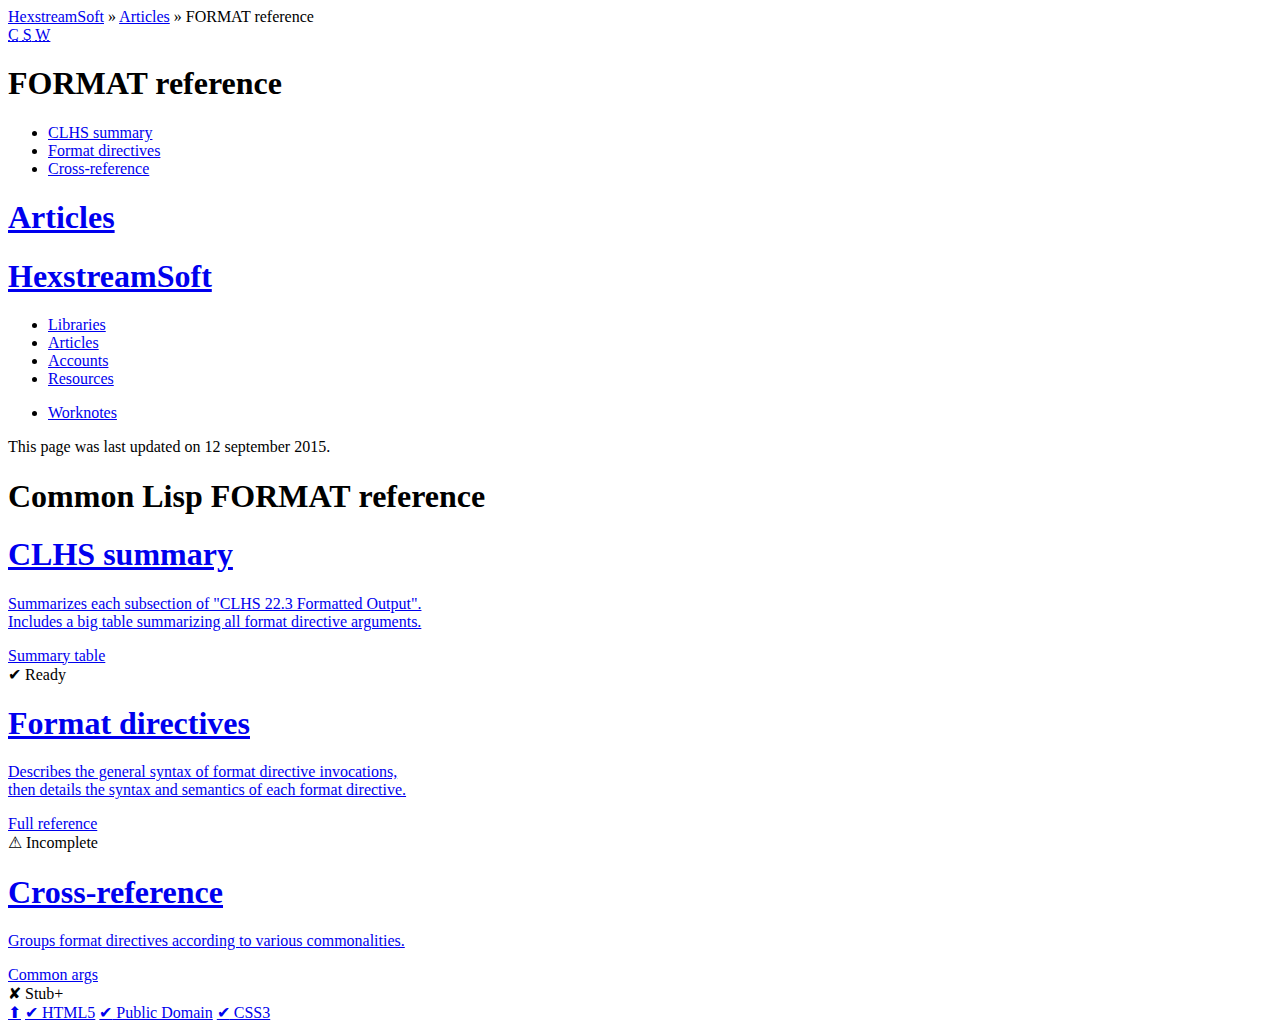
==== index.html @ 32f95ffe "Use global.js." ====
<!DOCTYPE html>

<html>
  <head>
    <meta charset="UTF-8" />
    <meta name="author" content="Jean-Philippe Paradis" />
    <link rel="author" href="https://www.hexstreamsoft.com/introduction.html" />
    <link rel="license" href="https://www.hexstreamsoft.com/UNLICENSE" />
    <meta name="description" content="" />
    <title>Common Lisp FORMAT reference | Articles | HexstreamSoft</title>
    <link href="https://www.hexstreamsoft.com/css/global.css" rel="stylesheet" type="text/css" />
    <link href="index.css" rel="stylesheet" type="text/css" />
    <script src="https://global.hexstreamsoft.com/scripts/global.js"></script>
    <script src="https://www.hexstreamsoft.com/scripts/global.js"></script>
    <script src="scripts/global.js"></script>
  </head>
  <body>

    <nav id="site-nav">

      <nav class="breadcrumbs-and-extras">

        <nav class="breadcrumbs">
          <a href="https://www.hexstreamsoft.com/">HexstreamSoft</a>
          <span class="separator"> » </span>
          <a href="https://www.hexstreamsoft.com/articles/">Articles</a>
          <span class="separator"> » </span>
          <a class="here">FORMAT reference</a>
          <div class="float-clear"></div>
        </nav>

        <nav id="meta-nav">
          <a href="https://www.hexstreamsoft.com/articles/common-lisp-format-reference/">
            <abbr title="Canonical">C</abbr>
          </a>
          <a href="https://github.com/Hexstream/common-lisp-format-reference/blob/master/index.html">
            <abbr title="Source">S</abbr>
          </a>
          <a href="https://worknotes.hexstreamsoft.com/websites/hexstreamsoft.com/articles/common-lisp-format-reference/">
            <abbr title="Worknotes">W</abbr>
          </a>
        </nav>

      </nav>

      <nav class="ancestors-nav">

        <div class="level-separator"></div>

        <nav class="navbox">
          <h1>
            <a class="here">FORMAT reference</a>
            <span class="here-indicator-left"> </span>
            <span class="here-indicator-right"> </span>
          </h1>
          <ul>
            <li><a href="clhs-summary/">CLHS summary</a></li>
            <li><a href="format-directives/">Format directives</a></li>
            <li><a href="cross-reference/">Cross-reference</a></li>
          </ul>
        </nav>

        <div class="level-separator"></div>

        <nav class="navbox empty" id="articles_navbox">
          <h1>
            <a href="https://www.hexstreamsoft.com/articles/">Articles</a>
          </h1>
        </nav>

        <div class="level-separator"></div>

        <nav class="navbox" id="main_navbox">
          <h1>
            <a href="https://www.hexstreamsoft.com/">HexstreamSoft</a>
          </h1>
          <ul>
            <li><a href="https://www.hexstreamsoft.com/libraries/">Libraries</a></li>
            <li>
              <a href="https://www.hexstreamsoft.com/articles/">
                Articles
                <span class="here-indicator-left"> </span>
                <span class="here-indicator-right"> </span>
              </a>
            </li>
            <li><a href="https://www.hexstreamsoft.com/accounts/">Accounts</a></li>
            <li><a href="https://www.hexstreamsoft.com/resources/">Resources</a></li>
          </ul>
          <ul>
            <li><a href="https://worknotes.hexstreamsoft.com/">Worknotes</a></li>
          </ul>
        </nav>

      </nav>

    </nav>

    <p id="last-updated"><span>This page was last updated on </span><time datetime="2015-09-12">12 september 2015</time><span>.</span></p>

    <main>

      <header id="page-header">
        <h1>Common&nbsp;Lisp FORMAT&nbsp;reference</h1>
      </header>

      <nav class="navlist">

        <section>
          <a href="clhs-summary/">
            <h1>CLHS summary</h1>
            <p>
              Summarizes each subsection of "CLHS 22.3 Formatted Output".<br />
              Includes a big table summarizing all format directive arguments.
            </p>
          </a>
          <div class="quick-links">
            <div>
              <a href="clhs-summary/#subsections-summary-table">Summary table</a>
            </div>
          </div>
          <div class="status-indicators">
            <div>
              <span class="ready">✔ Ready</span>
            </div>
          </div>
        </section>

        <section>
          <a href="format-directives/">
            <h1>Format directives</h1>
            <p>
              Describes the general syntax of format directive invocations,<br />
              then details the syntax and semantics of each format directive.
            </p>
          </a>
          <div class="quick-links">
            <div>
              <a href="format-directives/#full-reference">Full reference</a>
            </div>
          </div>
          <div class="status-indicators">
            <div>
              <span class="incomplete">⚠ Incomplete</span>
            </div>
          </div>
        </section>

        <section>
          <a href="cross-reference/">
            <h1>Cross-reference</h1>
            <p>
              Groups format directives according to various commonalities.
            </p>
          </a>
          <div class="quick-links">
            <div>
              <a href="cross-reference/#common-arguments">Common args</a>
            </div>
          </div>
          <div class="status-indicators">
            <div>
              <span class="stub">✘ Stub+</span>
            </div>
          </div>
        </section>

      </nav>

    </main>

    <footer id="footer">
      <div>
        <a href="#" class="back-to-top">⬆</a>
        <span class="page-badge"><a href="http://validator.w3.org/check?uri=http%3A%2F%2Fwww.hexstreamsoft.com%2Farticles%2Fcommon-lisp-format-reference%2F"><span class="checkmark">✔</span> HTML5</a></span>
        <span class="page-badge"><a href="https://www.hexstreamsoft.com/README"><span class="checkmark">✔</span> Public Domain</a></span>
        <span class="page-badge"><a href="http://jigsaw.w3.org/css-validator/validator?uri=http%3A%2F%2Fwww.hexstreamsoft.com%2Farticles%2Fcommon-lisp-format-reference%2F"><span class="checkmark">✔</span> CSS3</a></span>
      </div>
    </footer>

  </body>
</html>
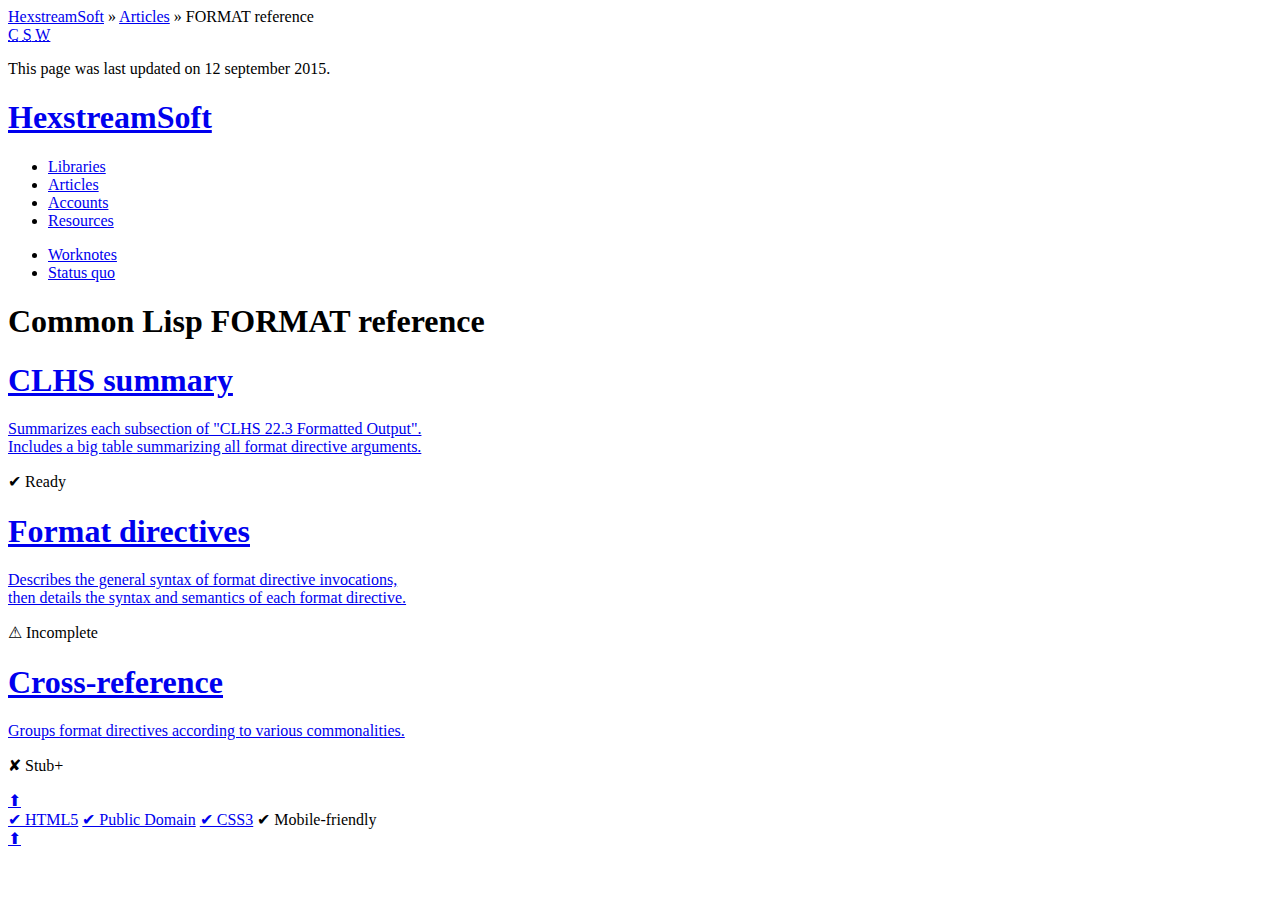
==== commit 08c8dcea: "Optimize for mobile!" ====
--- a/index.html
+++ b/index.html
@@ -1,33 +1,32 @@
 <!DOCTYPE html>
 
 <html>
+
   <head>
     <meta charset="UTF-8" />
     <meta name="author" content="Jean-Philippe Paradis" />
     <link rel="author" href="https://www.hexstreamsoft.com/introduction.html" />
     <link rel="license" href="https://www.hexstreamsoft.com/UNLICENSE" />
     <meta name="description" content="" />
+    <meta name="viewport" content="width=device-width, initial-scale=1"/>
     <title>Common Lisp FORMAT reference | Articles | HexstreamSoft</title>
-    <link href="https://www.hexstreamsoft.com/css/global.css" rel="stylesheet" type="text/css" />
-    <link href="index.css" rel="stylesheet" type="text/css" />
+    <link href="css/global.css" rel="stylesheet" type="text/css" />
     <script src="https://global.hexstreamsoft.com/scripts/global.js"></script>
     <script src="https://www.hexstreamsoft.com/scripts/global.js"></script>
     <script src="scripts/global.js"></script>
   </head>
+
   <body>
 
-    <nav id="site-nav">
+    <nav id="top-nav">
 
-      <nav class="breadcrumbs-and-extras">
+      <div class="main">
 
-        <nav class="breadcrumbs">
+        <div class="breadcrumbs">
           <a href="https://www.hexstreamsoft.com/">HexstreamSoft</a>
-          <span class="separator"> » </span>
-          <a href="https://www.hexstreamsoft.com/articles/">Articles</a>
-          <span class="separator"> » </span>
-          <a class="here">FORMAT reference</a>
-          <div class="float-clear"></div>
-        </nav>
+          <span class="crumb"><span class="s"> » </span><a href="https://www.hexstreamsoft.com/articles/">Articles</a></span>
+          <span class="crumb"><span class="s"> » </span><a class="here">FORMAT reference</a></span>
+        </div>
 
         <nav id="meta-nav">
           <a href="https://www.hexstreamsoft.com/articles/common-lisp-format-reference/">
@@ -36,144 +35,114 @@
           <a href="https://github.com/Hexstream/common-lisp-format-reference/blob/master/index.html">
             <abbr title="Source">S</abbr>
           </a>
-          <a href="https://worknotes.hexstreamsoft.com/websites/hexstreamsoft.com/articles/common-lisp-format-reference/">
+          <a href="https://worknotes.hexstreamsoft.com/websites/www.hexstreamsoft.com/articles/common-lisp-format-reference/">
             <abbr title="Worknotes">W</abbr>
           </a>
         </nav>
 
-      </nav>
+      </div>
 
-      <nav class="ancestors-nav">
+      <p id="last-updated"><span>This page was last updated on </span><time datetime="2015-09-12">12 september 2015</time><span>.</span></p>
 
-        <div class="level-separator"></div>
+    </nav>
 
-        <nav class="navbox">
-          <h1>
-            <a class="here">FORMAT reference</a>
-            <span class="here-indicator-left"> </span>
-            <span class="here-indicator-right"> </span>
-          </h1>
-          <ul>
-            <li><a href="clhs-summary/">CLHS summary</a></li>
-            <li><a href="format-directives/">Format directives</a></li>
-            <li><a href="cross-reference/">Cross-reference</a></li>
-          </ul>
-        </nav>
+    <nav class="ancestors-nav">
 
-        <div class="level-separator"></div>
-
-        <nav class="navbox empty" id="articles_navbox">
-          <h1>
-            <a href="https://www.hexstreamsoft.com/articles/">Articles</a>
-          </h1>
-        </nav>
-
-        <div class="level-separator"></div>
-
-        <nav class="navbox" id="main_navbox">
-          <h1>
-            <a href="https://www.hexstreamsoft.com/">HexstreamSoft</a>
-          </h1>
+      <nav class="tabs contains-title contains-groups">
+        <h1><a href="https://www.hexstreamsoft.com/">HexstreamSoft</a></h1>
+        <div>
           <ul>
             <li><a href="https://www.hexstreamsoft.com/libraries/">Libraries</a></li>
-            <li>
-              <a href="https://www.hexstreamsoft.com/articles/">
-                Articles
-                <span class="here-indicator-left"> </span>
-                <span class="here-indicator-right"> </span>
-              </a>
-            </li>
+            <li><a href="https://www.hexstreamsoft.com/articles/" class="ancestor">Articles</a></li>
             <li><a href="https://www.hexstreamsoft.com/accounts/">Accounts</a></li>
             <li><a href="https://www.hexstreamsoft.com/resources/">Resources</a></li>
           </ul>
           <ul>
             <li><a href="https://worknotes.hexstreamsoft.com/">Worknotes</a></li>
+            <li><a href="https://status-quo.hexstreamsoft.com/">Status quo</a></li>
           </ul>
-        </nav>
-
+        </div>
       </nav>
 
     </nav>
 
-    <p id="last-updated"><span>This page was last updated on </span><time datetime="2015-09-12">12 september 2015</time><span>.</span></p>
-
     <main>
 
       <header id="page-header">
-        <h1>Common&nbsp;Lisp FORMAT&nbsp;reference</h1>
+        <h1>Common&nbsp;Lisp FORMAT reference</h1>
       </header>
 
-      <nav class="navlist">
+      <nav class="navlists column">
 
-        <section>
-          <a href="clhs-summary/">
-            <h1>CLHS summary</h1>
-            <p>
-              Summarizes each subsection of "CLHS 22.3 Formatted Output".<br />
-              Includes a big table summarizing all format directive arguments.
-            </p>
-          </a>
-          <div class="quick-links">
-            <div>
-              <a href="clhs-summary/#subsections-summary-table">Summary table</a>
+        <nav class="navlist column">
+          <section>
+            <a href="clhs-summary/">
+              <h1>CLHS summary</h1>
+              <p>
+                Summarizes each subsection of "CLHS 22.3 Formatted Output".<br />
+                Includes a big table summarizing all format directive arguments.
+              </p>
+            </a>
+            <!--
+                <div class="quick-links">
+              <div>
+                <a href="clhs-summary/#subsections-summary-table">Summary table</a>
+              </div>
             </div>
-          </div>
-          <div class="status-indicators">
-            <div>
-              <span class="ready">✔ Ready</span>
+              -->
+            <p class="status-indicator ready"><span>✔ Ready</span></p>
+          </section>
+          <section>
+            <a href="format-directives/">
+              <h1>Format directives</h1>
+              <p>
+                Describes the general syntax of format directive invocations,<br />
+                then details the syntax and semantics of each format directive.
+              </p>
+            </a>
+            <!--
+                <div class="quick-links">
+              <div>
+                <a href="format-directives/#full-reference">Full reference</a>
+              </div>
             </div>
-          </div>
-        </section>
-
-        <section>
-          <a href="format-directives/">
-            <h1>Format directives</h1>
-            <p>
-              Describes the general syntax of format directive invocations,<br />
-              then details the syntax and semantics of each format directive.
-            </p>
-          </a>
-          <div class="quick-links">
-            <div>
-              <a href="format-directives/#full-reference">Full reference</a>
+              -->
+            <p class="status-indicator incomplete"><span>⚠ Incomplete</span></p>
+          </section>
+          <section>
+            <a href="cross-reference/">
+              <h1>Cross-reference</h1>
+              <p>
+                Groups format directives according to various commonalities.
+              </p>
+            </a>
+            <!--
+                <div class="quick-links">
+              <div>
+                <a href="cross-reference/#common-arguments">Common args</a>
+              </div>
             </div>
-          </div>
-          <div class="status-indicators">
-            <div>
-              <span class="incomplete">⚠ Incomplete</span>
-            </div>
-          </div>
-        </section>
-
-        <section>
-          <a href="cross-reference/">
-            <h1>Cross-reference</h1>
-            <p>
-              Groups format directives according to various commonalities.
-            </p>
-          </a>
-          <div class="quick-links">
-            <div>
-              <a href="cross-reference/#common-arguments">Common args</a>
-            </div>
-          </div>
-          <div class="status-indicators">
-            <div>
-              <span class="stub">✘ Stub+</span>
-            </div>
-          </div>
-        </section>
+              -->
+            <p class="status-indicator stub"><span>✘ Stub+</span></p>
+          </section>
+        </nav>
 
       </nav>
 
     </main>
 
     <footer id="footer">
-      <div>
-        <a href="#" class="back-to-top">⬆</a>
-        <span class="page-badge"><a href="http://validator.w3.org/check?uri=http%3A%2F%2Fwww.hexstreamsoft.com%2Farticles%2Fcommon-lisp-format-reference%2F"><span class="checkmark">✔</span> HTML5</a></span>
-        <span class="page-badge"><a href="https://www.hexstreamsoft.com/README"><span class="checkmark">✔</span> Public Domain</a></span>
-        <span class="page-badge"><a href="http://jigsaw.w3.org/css-validator/validator?uri=http%3A%2F%2Fwww.hexstreamsoft.com%2Farticles%2Fcommon-lisp-format-reference%2F"><span class="checkmark">✔</span> CSS3</a></span>
+      <div class="back-to-top left">
+        <a href="#">⬆</a>
+      </div>
+      <div class="main">
+        <a href="http://validator.w3.org/check?uri=http%3A%2F%2Fwww.hexstreamsoft.com%2Farticles%2Fcommon-lisp-format-reference%2F">✔ HTML5</a>
+        <a href="https://www.hexstreamsoft.com/README">✔ Public Domain</a>
+        <a href="http://jigsaw.w3.org/css-validator/validator?uri=http%3A%2F%2Fwww.hexstreamsoft.com%2Farticles%2Fcommon-lisp-format-reference%2F">✔ CSS3</a>
+        <a>✔ Mobile-friendly</a>
+      </div>
+      <div class="back-to-top right">
+        <a href="#">⬆</a>
       </div>
     </footer>
 
--- a/css/global.css
+++ b/css/global.css
@@ -0,0 +1 @@
+@import "https://www.hexstreamsoft.com/css/global.css";
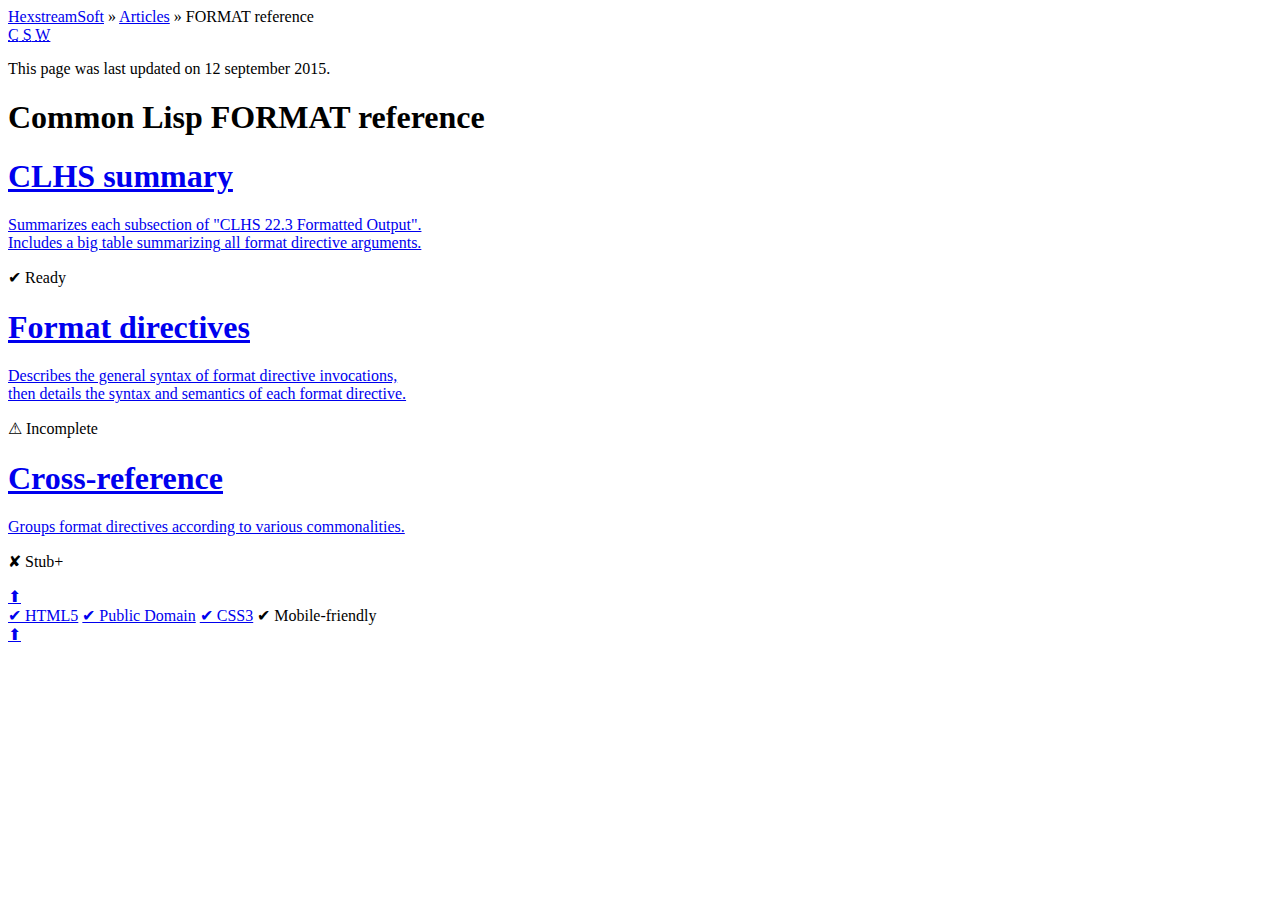
==== commit a85f5777: "Remove detailed HexstreamSoft navigation from all pages." ====
--- a/index.html
+++ b/index.html
@@ -43,26 +43,6 @@
       </div>
 
       <p id="last-updated"><span>This page was last updated on </span><time datetime="2015-09-12">12 september 2015</time><span>.</span></p>
-
-    </nav>
-
-    <nav class="ancestors-nav">
-
-      <nav class="tabs contains-title contains-groups">
-        <h1><a href="https://www.hexstreamsoft.com/">HexstreamSoft</a></h1>
-        <div>
-          <ul>
-            <li><a href="https://www.hexstreamsoft.com/libraries/">Libraries</a></li>
-            <li><a href="https://www.hexstreamsoft.com/articles/" class="ancestor">Articles</a></li>
-            <li><a href="https://www.hexstreamsoft.com/accounts/">Accounts</a></li>
-            <li><a href="https://www.hexstreamsoft.com/resources/">Resources</a></li>
-          </ul>
-          <ul>
-            <li><a href="https://worknotes.hexstreamsoft.com/">Worknotes</a></li>
-            <li><a href="https://status-quo.hexstreamsoft.com/">Status quo</a></li>
-          </ul>
-        </div>
-      </nav>
 
     </nav>
 
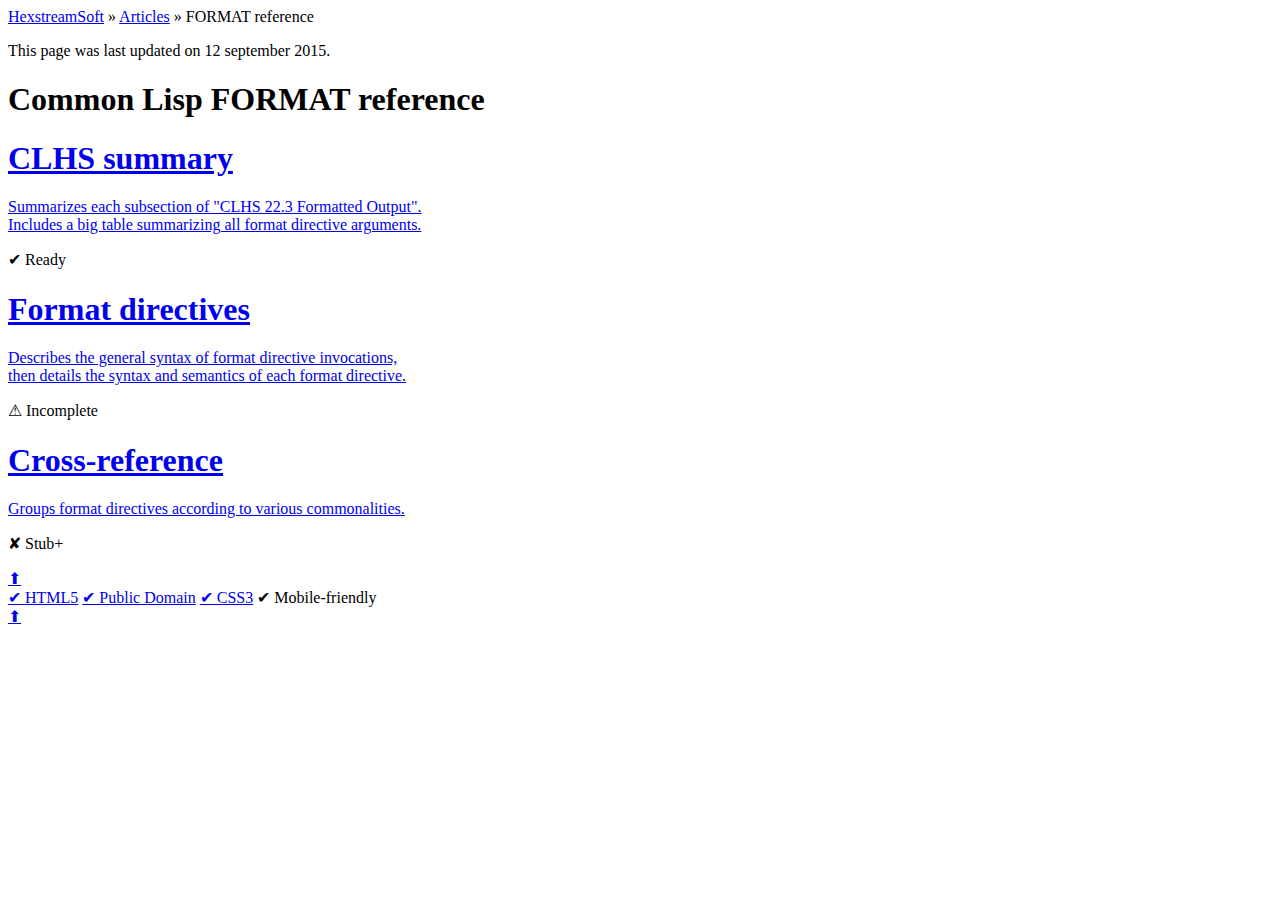
==== commit 5621982f: "Remove meta-nav, for now." ====
--- a/index.html
+++ b/index.html
@@ -27,18 +27,6 @@
           <span class="crumb"><span class="s"> » </span><a href="https://www.hexstreamsoft.com/articles/">Articles</a></span>
           <span class="crumb"><span class="s"> » </span><a class="here">FORMAT reference</a></span>
         </div>
-
-        <nav id="meta-nav">
-          <a href="https://www.hexstreamsoft.com/articles/common-lisp-format-reference/">
-            <abbr title="Canonical">C</abbr>
-          </a>
-          <a href="https://github.com/Hexstream/common-lisp-format-reference/blob/master/index.html">
-            <abbr title="Source">S</abbr>
-          </a>
-          <a href="https://worknotes.hexstreamsoft.com/websites/www.hexstreamsoft.com/articles/common-lisp-format-reference/">
-            <abbr title="Worknotes">W</abbr>
-          </a>
-        </nav>
 
       </div>
 
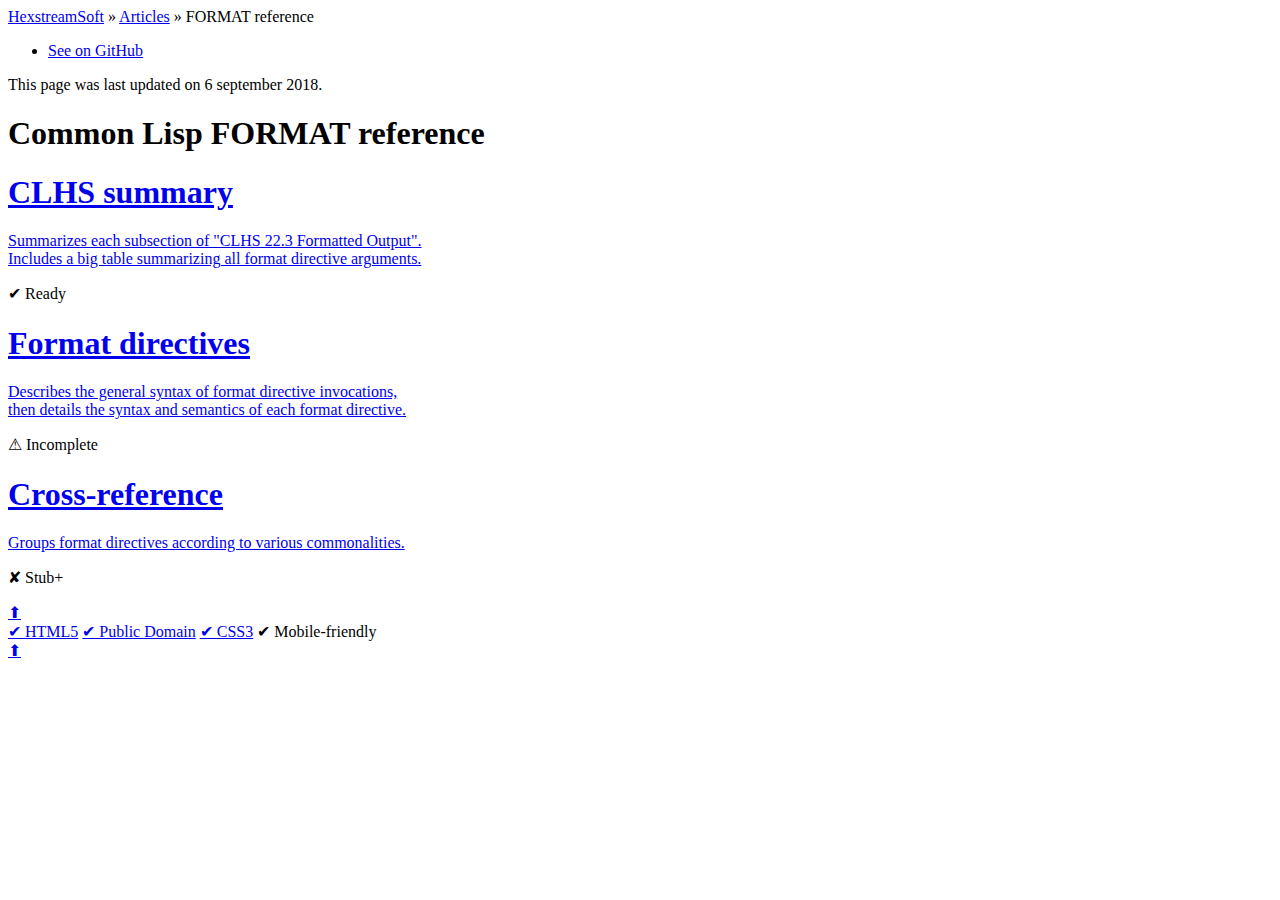
==== commit c861e97b: "Add meta-nav 2.0." ====
--- a/index.html
+++ b/index.html
@@ -4,6 +4,7 @@
 
   <head>
     <meta charset="UTF-8" />
+    <link rel="canonical" href="https://www.hexstreamsoft.com/articles/common-lisp-format-reference/" />
     <meta name="author" content="Jean-Philippe Paradis" />
     <link rel="author" href="https://www.hexstreamsoft.com/introduction.html" />
     <link rel="license" href="https://www.hexstreamsoft.com/UNLICENSE" />
@@ -28,9 +29,15 @@
           <span class="crumb"><span class="s"> » </span><a class="here">FORMAT reference</a></span>
         </div>
 
+        <nav class="tabs" id="meta-nav">
+          <ul>
+            <li><a class="github" href="https://github.com/Hexstream/common-lisp-format-reference"><span>See on GitHub</span></a></li>
+          </ul>
+        </nav>
+
       </div>
 
-      <p id="last-updated"><span>This page was last updated on </span><time datetime="2015-09-12">12 september 2015</time><span>.</span></p>
+      <p id="last-updated"><span>This page was last updated on </span><time datetime="2018-09-06">6 september 2018</time><span>.</span></p>
 
     </nav>
 
